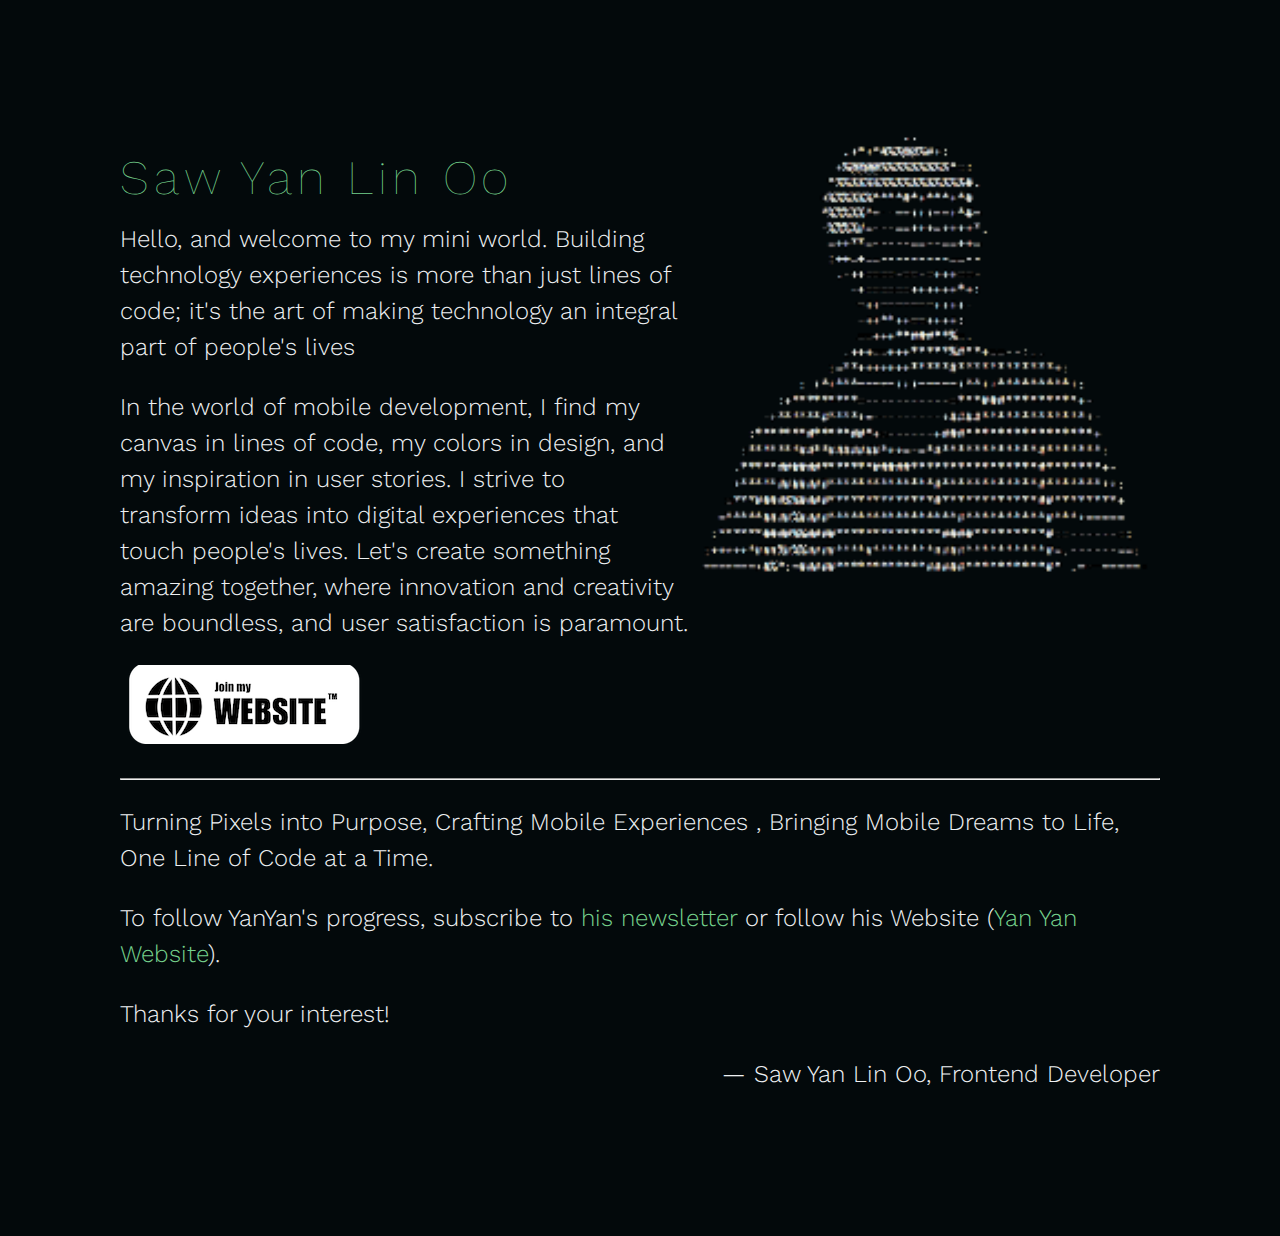
==== index.html @ 50bd8133 "✨ [feat] add home page" ====
<!DOCTYPE html>

<html>
<head>
    <meta charset="utf-8">
    <meta http-equiv="X-UA-Compatible" content="IE=edge">
    <meta name="viewport" content="width=device-width, initial-scale=1.0">
    <title>Yan Yan Website</title>
    <meta name="description" content=" Yan Yan website." />

    <link rel="stylesheet" href="styles.css">
    <link rel="icon" href="favicon.ico">

    <meta property="og:title" content="Yan Yan">
    <meta property="og:url" content="https://yanyan-website.com/">
    <meta property="og:description" content="Yan Yan Website.">
    <meta property="og:image" content="yanyan.png">

    <meta name="twitter:card" content="summary_large_image">
    <meta name="twitter:site" content="@YanYan">
    <meta name="twitter:title" content="Yan Yan">
    <meta name="twitter:description" content="Yan Yan Website.">
    <meta name="twitter:image" content="yanyan.png">
</head>

<body class="dark">
    <div id="matrioska">
        <div id="text-content">
            <img id ="profile-image" src="yanyan.gif" width="480" height="480" />

            <h1>Saw Yan Lin Oo</h1>

            <p>Hello, and welcome to my mini world. Building technology experiences is more than just lines of code; it's the art of making technology an integral part of people's lives</p>

            <p>In the world of mobile development, I find my canvas in lines of code, my colors in design, and my inspiration in user stories. I strive to transform ideas into digital experiences that touch people's lives. Let's create something amazing together, where innovation and creativity are boundless, and user satisfaction is paramount.</p>
           
            <p>
                <a href="https://yanyan-tech-blog.vercel.app/" >
                    <img
                            src="website.png"
                            alt="View Website"
                            target="_blank"
                            >
                </a>
            </p>

            <hr/>

            <p>Turning Pixels into Purpose, Crafting Mobile Experiences , Bringing Mobile Dreams to Life, One Line of Code at a Time.</p>

            <p>To follow YanYan's progress, subscribe to <a href="https://yanyan-tech-blog.vercel.app/" target="_blank">his newsletter</a> or follow his Website (<a href="https://yanyan-tech-blog.vercel.app/" target="_blank">Yan Yan Website</a>).</p>

            <p>Thanks for your interest!</p>
            <p class="signed">
                &mdash; Saw Yan Lin Oo, Frontend Developer
            </p>
        </div>
    </div>

</body>
</html>
---- styles.css ----
@import url('https://fonts.googleapis.com/css2?family=Work+Sans:wght@100;300&display=swap');

/* DARK */
/*$oxford-blue: rgba(4, 4, 54, 1);*/
/*$orange-soda: rgba(245, 93, 62, 1);*/
/*$dark-orange: rgba(255, 136, 17, 1);*/
/*$cultured: rgba(238, 240, 242, 1);*/
/*$prussian-blue: rgba(11, 57, 84, 1);*/

/*!* LIGHT *!*/
/*$amaranth-purple: rgba(166, 58, 80, 1);*/
/*$tea-green: rgba(199, 223, 197, 1);*/
/*$orange-soda: rgba(245, 93, 62, 1);*/
/*$cultured: rgba(238, 240, 242, 1);*/
/*$oxford-blue: rgba(4, 4, 54, 1);*/

html, body {
  width: 100%;
  height: 100%;
  margin: 0;
  padding: 0;
  font-family: 'Work Sans', Lato, sans-serif;
  font-weight: 300;
  color: rgb(4, 4, 54);
  background: rgb(238, 240, 242);
}

body.dark, body.dark #matrioska {
  color: rgb(238, 240, 242);
  background: rgb(3, 9, 11);
}

body.dark #play-area {
  border-bottom: 1px solid rgb(11, 57, 84);
}

#output {
  padding: 20px;
  text-align: center;
}

#text-content {
  max-width: 50em;
  margin: 0 auto;
  padding: 5em;
  font-size: 150%;
  line-height: 1.5;
}

@media only screen and (max-width: 890px) {
  #text-content {
    padding: 1em;
  }
}

h1, h2, h3, h4 {
  color: rgb(117, 209, 140);
  font-weight: 100;
  margin-bottom: -0.5rem;
  letter-spacing: 0.1em;
  line-height: 1.1em;
}

#profile-image {
  float: right;
  max-width: 100%;
}

@media only screen and (max-width: 890px) {
  video {
    display: block;
    margin: 0 auto;
    float: none;
  }
}

a {
  color: rgb(134, 218, 213);
  text-decoration: none;
}

body.dark a {
  color: rgb(117, 209, 140);
}

code {
  font-size: x-large;
}

.signed {
  text-align: right;
}
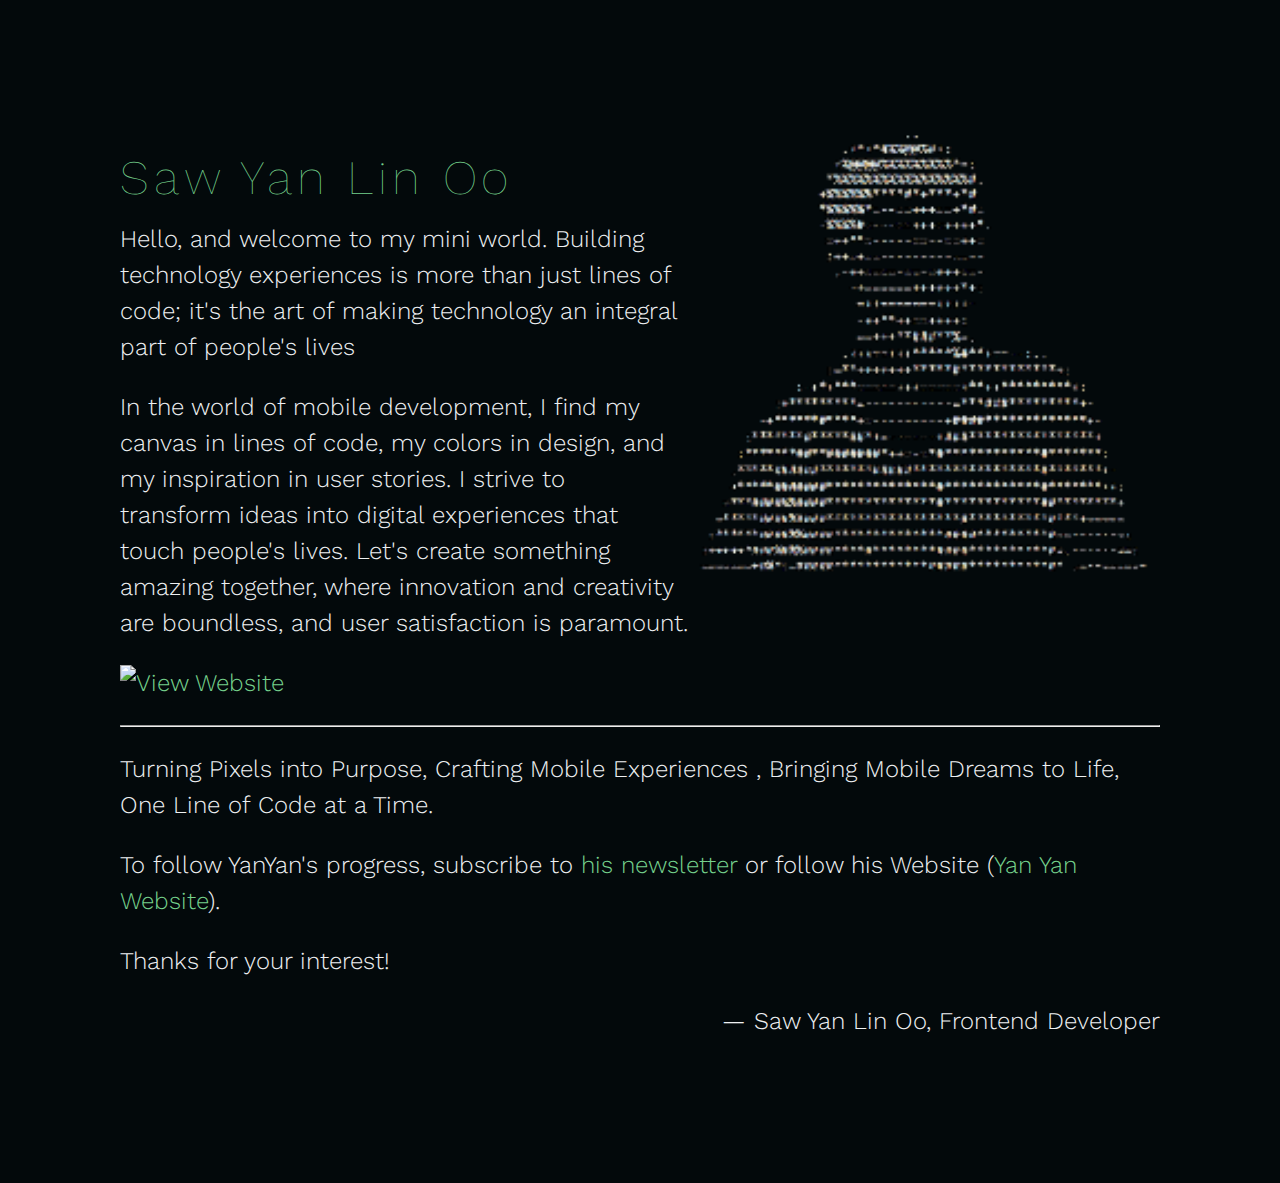
==== commit d5c2f760: "[fix] optimize image" ====
--- a/index.html
+++ b/index.html
@@ -9,7 +9,7 @@
     <meta name="description" content=" Yan Yan website." />
 
     <link rel="stylesheet" href="styles.css">
-    <link rel="icon" href="favicon.ico">
+    <link rel="icon" href="yanyan.png">
 
     <meta property="og:title" content="Yan Yan">
     <meta property="og:url" content="https://yanyan-website.com/">
@@ -35,12 +35,10 @@
             <p>In the world of mobile development, I find my canvas in lines of code, my colors in design, and my inspiration in user stories. I strive to transform ideas into digital experiences that touch people's lives. Let's create something amazing together, where innovation and creativity are boundless, and user satisfaction is paramount.</p>
            
             <p>
-                <a href="https://yanyan-tech-blog.vercel.app/" >
+                <a href="https://yanyan-tech-blog.vercel.app/" target="_blank" >
                     <img
-                            src="website.png"
-                            alt="View Website"
-                            target="_blank"
-                            >
+                            src="https://github.com/Saw-YanLinOo/my-site/assets/63788675/d1797e25-0dbd-44f7-8ac8-f61d53053f4e"
+                            alt="View Website">
                 </a>
             </p>
 
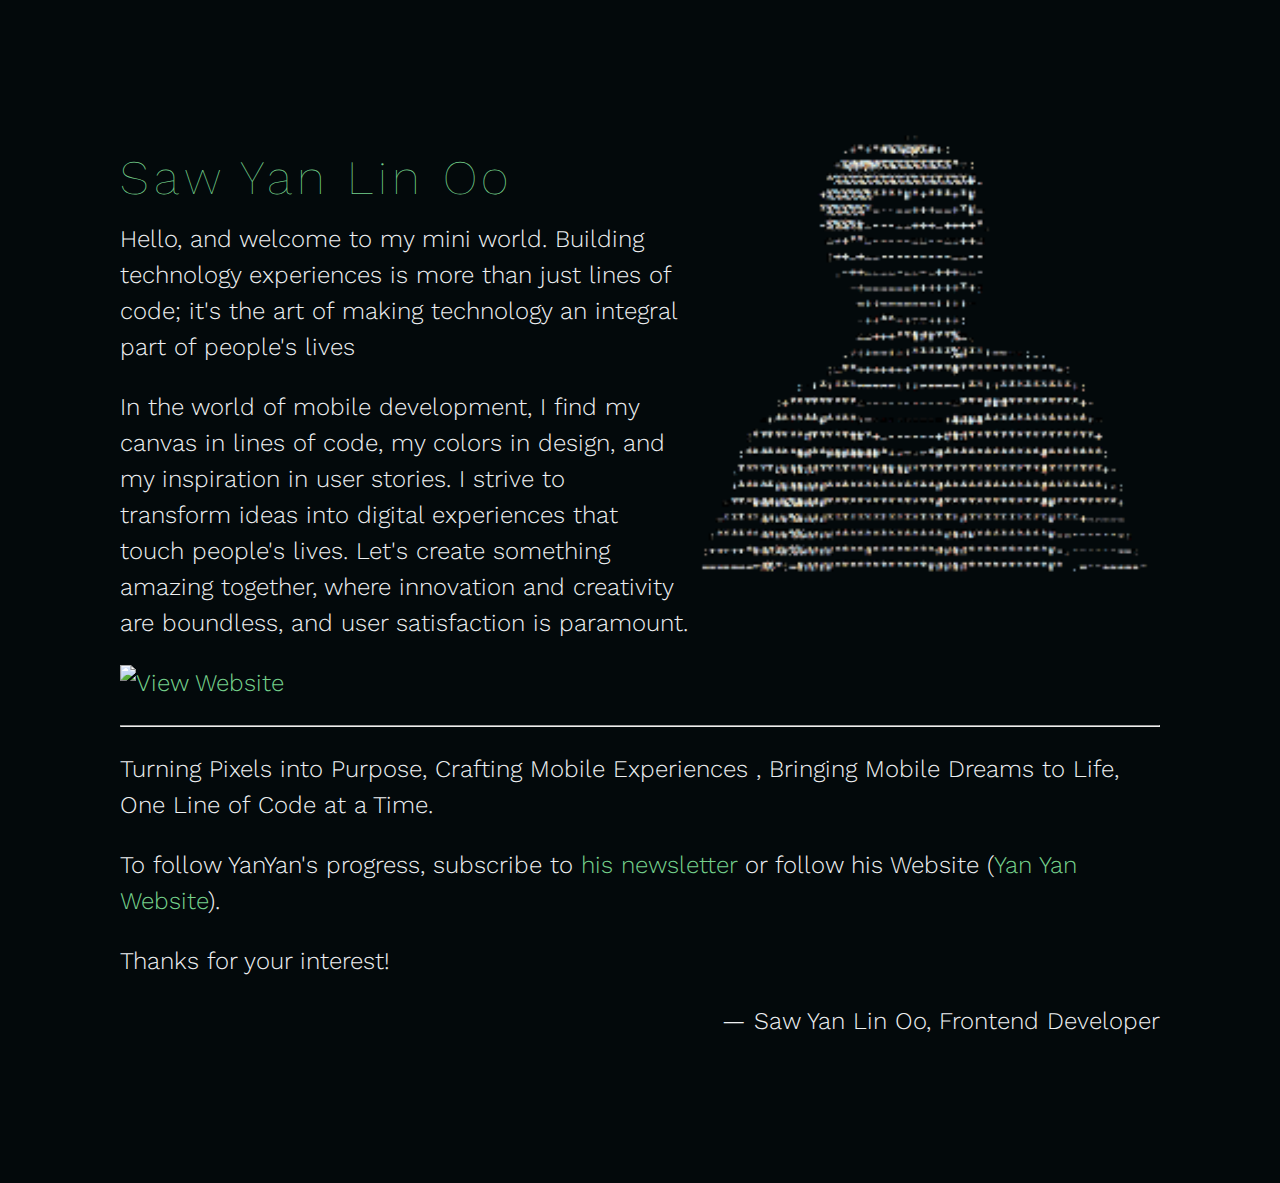
==== commit 5014f803: "[feat] add medium link" ====
--- a/index.html
+++ b/index.html
@@ -46,7 +46,7 @@
 
             <p>Turning Pixels into Purpose, Crafting Mobile Experiences , Bringing Mobile Dreams to Life, One Line of Code at a Time.</p>
 
-            <p>To follow YanYan's progress, subscribe to <a href="https://yanyan-tech-blog.vercel.app/" target="_blank">his newsletter</a> or follow his Website (<a href="https://yanyan-tech-blog.vercel.app/" target="_blank">Yan Yan Website</a>).</p>
+            <p>To follow YanYan's progress, subscribe to <a href="https://medium.com/@yan_yan" target="_blank">his newsletter</a> or follow his Website (<a href="https://yanyan-tech-blog.vercel.app/" target="_blank">Yan Yan Website</a>).</p>
 
             <p>Thanks for your interest!</p>
             <p class="signed">
